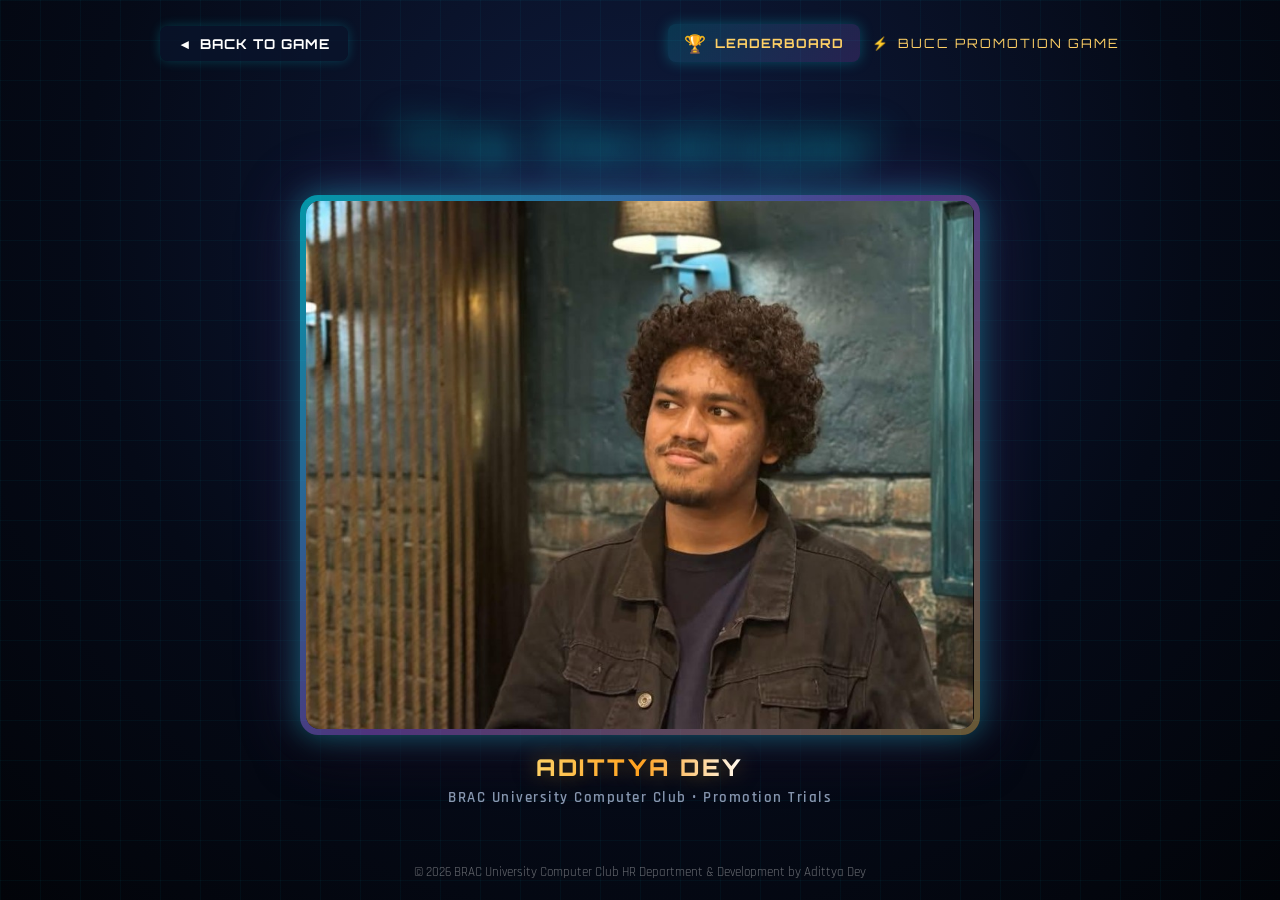
==== credits.html @ 48211d59 "completed" ====
<!DOCTYPE html>
<html lang="en">

<head>
  <meta charset="UTF-8">
  <meta name="viewport" content="width=device-width, initial-scale=1.0">
  <title>The Developer | BUCC Promotion Trials</title>
  <meta name="description"
    content="Official developer credits for BUCC Dino Runner &amp; Boss Shooter created by Adittya Dey.">

  <!-- Google Fonts -->
  <link rel="preconnect" href="https://fonts.googleapis.com">
  <link rel="preconnect" href="https://fonts.gstatic.com" crossorigin>
  <link
    href="https://fonts.googleapis.com/css2?family=Orbitron:wght@600;700;800;900&family=Rajdhani:wght@500;600;700&family=Inter:wght@400;500;600;700&display=swap"
    rel="stylesheet">

  <link rel="stylesheet" href="css/style.css">
  <link rel="icon" type="image/svg+xml" href="assets/images/bucc-logo.svg">

  <style>
    /* Dedicated Developer Credit Page Styles */
    body.credits-page-body {
      min-height: 100vh;
      display: flex;
      flex-direction: column;
      justify-content: space-between;
      align-items: center;
      background: radial-gradient(circle at 50% 25%, #0f1c3f 0%, #050a17 60%, #020409 100%);
      color: #ffffff;
      font-family: 'Rajdhani', sans-serif;
      padding: 24px 16px 20px;
      box-sizing: border-box;
      overflow-x: hidden;
      position: relative;
    }

    /* Ambient cyber grid background lines */
    .credits-page-body::before {
      content: "";
      position: fixed;
      inset: 0;
      background-image:
        linear-gradient(rgba(0, 240, 255, 0.04) 1px, transparent 1px),
        linear-gradient(90deg, rgba(0, 240, 255, 0.04) 1px, transparent 1px);
      background-size: 40px 40px;
      pointer-events: none;
      z-index: 0;
    }

    .credits-nav-bar {
      width: 100%;
      max-width: 960px;
      display: flex;
      justify-content: space-between;
      align-items: center;
      position: relative;
      z-index: 2;
      margin-bottom: 12px;
    }

    .credits-back-btn {
      display: inline-flex;
      align-items: center;
      gap: 8px;
      background: rgba(10, 20, 45, 0.75);
      border: 1.5px solid var(--color-cyan);
      color: var(--color-cyan);
      padding: 9px 18px;
      border-radius: 8px;
      text-decoration: none;
      font-family: 'Orbitron', sans-serif;
      font-size: 0.85rem;
      font-weight: 700;
      letter-spacing: 1px;
      transition: all 0.25s ease;
      box-shadow: 0 0 12px rgba(0, 240, 255, 0.2);
    }

    .credits-back-btn:hover {
      background: var(--color-cyan);
      color: #030712;
      box-shadow: 0 0 20px rgba(0, 240, 255, 0.6);
      transform: translateX(-3px);
    }

    .club-tag {
      font-family: 'Orbitron', sans-serif;
      font-size: 0.8rem;
      letter-spacing: 2px;
      color: var(--color-gold);
      display: flex;
      align-items: center;
      gap: 8px;
    }

    /* Main Center Content Box */
    .developer-main-container {
      width: 100%;
      max-width: 900px;
      display: flex;
      flex-direction: column;
      align-items: center;
      justify-content: center;
      position: relative;
      z-index: 2;
      margin: auto 0;
      text-align: center;
    }

    /* Headline: The developer */
    .developer-headline {
      font-family: 'Orbitron', sans-serif;
      font-size: clamp(2rem, 5vw, 3.4rem);
      font-weight: 900;
      letter-spacing: 3px;
      margin: 0 0 16px;
      text-transform: capitalize;
      background: linear-gradient(135deg, #ffffff 0%, var(--color-cyan) 50%, var(--color-purple) 100%);
      -webkit-background-clip: text;
      -webkit-text-fill-color: transparent;
      text-shadow: 0 0 35px rgba(0, 240, 255, 0.45);
      filter: drop-shadow(0 4px 12px rgba(0, 0, 0, 0.8));
    }

    /* Picture Frame covering maximum portion of the page */
    .developer-photo-card {
      position: relative;
      width: min(88vw, 680px);
      height: min(60vh, 580px);
      border-radius: 18px;
      padding: 6px;
      background: linear-gradient(135deg, rgba(0, 240, 255, 0.6), rgba(155, 93, 229, 0.5), rgba(255, 209, 102, 0.4));
      box-shadow:
        0 0 30px rgba(0, 240, 255, 0.35),
        0 0 65px rgba(155, 93, 229, 0.25),
        0 20px 45px rgba(0, 0, 0, 0.85);
      display: flex;
      align-items: center;
      justify-content: center;
      overflow: hidden;
      transition: transform 0.3s ease, box-shadow 0.3s ease;
    }

    .developer-photo-card:hover {
      transform: translateY(-4px);
      box-shadow:
        0 0 45px rgba(0, 240, 255, 0.55),
        0 0 90px rgba(155, 93, 229, 0.4),
        0 25px 55px rgba(0, 0, 0, 0.95);
    }

    .developer-photo-inner {
      width: 100%;
      height: 100%;
      border-radius: 14px;
      overflow: hidden;
      position: relative;
      background: #090e1f;
      display: flex;
      align-items: center;
      justify-content: center;
    }

    .developer-img {
      width: 100%;
      height: 100%;
      object-fit: cover;
      object-position: center 20%;
      display: block;
      transition: transform 0.5s ease;
    }

    .developer-photo-card:hover .developer-img {
      transform: scale(1.025);
    }

    /* Cyber holographic corner brackets */
    .corner-bracket {
      position: absolute;
      width: 22px;
      height: 22px;
      border: 3px solid var(--color-cyan);
      pointer-events: none;
      z-index: 3;
    }

    .corner-tl {
      top: 12px;
      left: 12px;
      border-right: none;
      border-bottom: none;
    }

    .corner-tr {
      top: 12px;
      right: 12px;
      border-left: none;
      border-bottom: none;
    }

    .corner-bl {
      bottom: 12px;
      left: 12px;
      border-right: none;
      border-top: none;
    }

    .corner-br {
      bottom: 12px;
      right: 12px;
      border-left: none;
      border-top: none;
    }

    /* Copyright claim section under picture */
    .developer-info-footer {
      margin-top: 18px;
      display: flex;
      flex-direction: column;
      align-items: center;
      gap: 6px;
    }

    /* Exact Copyright claim requirement */
    .copyright-claim {
      font-family: 'Orbitron', sans-serif;
      font-size: clamp(1.1rem, 2.5vw, 1.45rem);
      font-weight: 800;
      letter-spacing: 2.5px;
      color: #ffffff;
      text-transform: uppercase;
      background: linear-gradient(90deg, #ffd166, #ff9f1c, #ffffff);
      -webkit-background-clip: text;
      -webkit-text-fill-color: transparent;
      text-shadow: 0 0 20px rgba(255, 209, 102, 0.4);
      filter: drop-shadow(0 2px 8px rgba(0, 0, 0, 0.8));
    }

    .copyright-subline {
      font-family: 'Rajdhani', sans-serif;
      font-size: 0.95rem;
      letter-spacing: 1.5px;
      color: var(--text-muted);
      font-weight: 600;
    }

    .credits-footer-bar {
      margin-top: 20px;
      font-size: 0.8rem;
      color: rgba(255, 255, 255, 0.4);
      text-align: center;
      z-index: 2;
    }
  </style>
</head>

<body class="credits-page-body">

  <!-- Top Navigation Header -->
  <header class="credits-nav-bar">
    <a href="index.html" class="credits-back-btn">
      <span>&#9668;</span> BACK TO GAME
    </a>
    <div style="display: flex; align-items: center; gap: 12px;">
      <a href="leaderboard.html" class="nav-credit-btn" style="border-color: var(--color-gold); color: var(--color-gold); margin-right: 0;" title="View Top 5 Hall of Fame">
        <span class="credit-icon">&#127942;</span> LEADERBOARD
      </a>
      <div class="club-tag">
        <span>&#9889;</span> BUCC PROMOTION GAME
      </div>
    </div>
  </header>

  <!-- Main Center Section -->
  <main class="developer-main-container">
    <!-- Headline: The developer -->
    <h1 class="developer-headline">The developer</h1>

    <!-- Photo Container covering maximum portion of the page -->
    <div class="developer-photo-card">
      <div class="corner-bracket corner-tl"></div>
      <div class="corner-bracket corner-tr"></div>
      <div class="corner-bracket corner-bl"></div>
      <div class="corner-bracket corner-br"></div>

      <div class="developer-photo-inner">
        <!-- Demo picture in resources folder (can be swapped with user's actual photo) -->
        <img src="resources/developer.jpg" alt="The Developer - Adittya Dey" class="developer-img" id="developerPhoto"
          onerror="this.onerror=null; this.src='assets/resources/developer.jpg';">
      </div>
    </div>

    <!-- Copyright Claim under the picture -->
    <div class="developer-info-footer">
      <div class="copyright-claim">Adittya Dey</div>
      <div class="copyright-subline">BRAC University Computer Club • Promotion Trials</div>
    </div>
  </main>

  <!-- Bottom Page Notice -->
  <footer class="credits-footer-bar">
    &copy; 2026 BRAC University Computer Club HR Department &amp; Development by Adittya Dey
  </footer>

</body>

</html>
---- css/style.css ----
/* ==========================================================================
   BUCC Dino Runner & Boss Shooter - Master Styling
   Theme: BRAC University Computer Club Cyber-Arcade Aesthetic
   ========================================================================== */

@import url('https://fonts.googleapis.com/css2?family=Orbitron:wght@500;700;800;900&family=Rajdhani:wght@500;600;700&family=Inter:wght@400;500;600;700&display=swap');

:root {
  --bg-deep: #060913;
  --bg-dark: #0a1128;
  --bg-surface: #101c3d;
  --bg-glass: rgba(16, 28, 61, 0.75);
  --bg-glass-card: rgba(13, 23, 50, 0.85);
  
  --border-neon: rgba(0, 240, 255, 0.35);
  --border-subtle: rgba(255, 255, 255, 0.1);
  --border-glow: 0 0 15px rgba(0, 240, 255, 0.3);
  
  --color-primary: #00f0ff;
  --color-primary-dark: #0077b6;
  --color-gold: #ffd166;
  --color-gold-glow: #ffb703;
  --color-accent: #ff007f;
  --color-purple: #9b5de5;
  --color-green: #00f5d4;
  --color-danger: #ff3366;
  
  --text-main: #f0f6fc;
  --text-muted: #8b9bb4;
  --text-dim: #5c6c84;
  
  --font-arcade: 'Orbitron', -apple-system, BlinkMacSystemFont, sans-serif;
  --font-tech: 'Rajdhani', -apple-system, BlinkMacSystemFont, sans-serif;
  --font-body: 'Inter', -apple-system, BlinkMacSystemFont, sans-serif;
  
  --radius-sm: 6px;
  --radius-md: 12px;
  --radius-lg: 18px;
  --radius-full: 9999px;
  
  --shadow-elevated: 0 12px 35px rgba(0, 0, 0, 0.65);
  --shadow-neon-cyan: 0 0 20px rgba(0, 240, 255, 0.45);
  --shadow-neon-gold: 0 0 20px rgba(255, 209, 102, 0.45);
}

* {
  box-sizing: border-box;
  margin: 0;
  padding: 0;
  user-select: none;
}

body {
  background-color: var(--bg-deep);
  background-image: 
    radial-gradient(circle at 50% 0%, rgba(0, 240, 255, 0.12) 0%, transparent 60%),
    radial-gradient(circle at 85% 90%, rgba(155, 93, 229, 0.1) 0%, transparent 50%),
    linear-gradient(180deg, #060913 0%, #0a1128 100%);
  color: var(--text-main);
  font-family: var(--font-body);
  min-height: 100vh;
  display: flex;
  flex-direction: column;
  align-items: center;
  overflow-x: hidden;
  position: relative;
}

/* Background Cyber Grid Lines */
body::before {
  content: "";
  position: fixed;
  top: 0;
  left: 0;
  width: 100%;
  height: 100%;
  background-image: 
    linear-gradient(rgba(0, 240, 255, 0.03) 1px, transparent 1px),
    linear-gradient(90deg, rgba(0, 240, 255, 0.03) 1px, transparent 1px);
  background-size: 40px 40px;
  pointer-events: none;
  z-index: 0;
}

/* ==========================================================================
   Header Bar
   ========================================================================== */
.site-header {
  width: 100%;
  max-width: min(96vw, 1380px);
  padding: 12px 24px;
  display: flex;
  align-items: center;
  justify-content: space-between;
  border-bottom: 1px solid var(--border-neon);
  background: rgba(10, 17, 40, 0.75);
  backdrop-filter: blur(12px);
  position: relative;
  z-index: 20;
  box-shadow: 0 4px 20px rgba(0, 0, 0, 0.4);
}

.brand-container {
  display: flex;
  align-items: center;
  gap: 14px;
}

.brand-logo {
  width: 44px;
  height: 44px;
  filter: drop-shadow(0 0 8px rgba(0, 240, 255, 0.6));
  animation: pulseLogo 4s ease-in-out infinite;
}

.brand-text h1 {
  font-family: var(--font-arcade);
  font-size: 1.15rem;
  font-weight: 900;
  letter-spacing: 2px;
  color: #ffffff;
  text-shadow: 0 0 10px rgba(0, 240, 255, 0.5);
  display: flex;
  align-items: center;
  gap: 8px;
}

.brand-text .sub {
  font-family: var(--font-tech);
  font-size: 0.85rem;
  font-weight: 600;
  letter-spacing: 1.5px;
  color: var(--color-gold);
  text-transform: uppercase;
}

.header-controls {
  display: flex;
  align-items: center;
  gap: 12px;
}

.icon-btn {
  background: var(--bg-surface);
  border: 1px solid var(--border-neon);
  color: var(--color-primary);
  width: 40px;
  height: 40px;
  border-radius: var(--radius-md);
  display: flex;
  align-items: center;
  justify-content: center;
  cursor: pointer;
  transition: all 0.25s ease;
  font-size: 1.1rem;
}

.icon-btn:hover {
  background: rgba(0, 240, 255, 0.15);
  border-color: var(--color-primary);
  box-shadow: 0 0 12px rgba(0, 240, 255, 0.4);
  transform: translateY(-2px);
}

.icon-btn.muted {
  color: var(--text-dim);
  border-color: rgba(255, 255, 255, 0.15);
}

/* ==========================================================================
   Main Game Container
   ========================================================================== */
.game-viewport-wrapper {
  width: 100%;
  max-width: min(96vw, 1380px);
  margin: 10px auto;
  padding: 0 16px;
  display: flex;
  flex-direction: column;
  align-items: center;
  position: relative;
  z-index: 10;
}

.canvas-container {
  width: min(95vw, 1360px, calc((88vh - 75px) * 2));
  height: auto;
  aspect-ratio: 2 / 1;
  max-height: calc(88vh - 75px);
  margin: 0 auto;
  position: relative;
  border-radius: var(--radius-lg);
  overflow: hidden;
  background: #030712;
  box-shadow: 
    0 0 0 2px rgba(0, 240, 255, 0.25),
    0 15px 40px rgba(0, 0, 0, 0.85),
    0 0 45px rgba(0, 240, 255, 0.15);
}

@media (max-width: 1024px) {
  .canvas-container {
    width: 100%;
    height: auto;
    aspect-ratio: 2 / 1;
    max-height: none;
  }
}

#gameCanvas {
  width: 100%;
  height: 100%;
  display: block;
  background-color: #030712;
}

/* ==========================================================================
   HUD Overlay (In-Game Top Overlay)
   ========================================================================== */
.hud-overlay {
  position: absolute;
  top: 0;
  left: 0;
  width: 100%;
  padding: 14px 20px;
  display: flex;
  justify-content: space-between;
  align-items: flex-start;
  pointer-events: none;
  z-index: 15;
  transition: opacity 0.3s ease;
}

.hud-overlay.hidden {
  opacity: 0;
  pointer-events: none;
}

.hud-left, .hud-center, .hud-right {
  display: flex;
  gap: 12px;
  align-items: center;
  pointer-events: auto;
}

/* Player Profile Card in HUD */
.hud-profile-card {
  background: var(--bg-glass);
  backdrop-filter: blur(8px);
  border: 1px solid var(--border-neon);
  border-radius: var(--radius-md);
  padding: 6px 14px;
  display: flex;
  align-items: center;
  gap: 10px;
  box-shadow: 0 4px 15px rgba(0, 0, 0, 0.4);
}

.hud-badge-img {
  width: 32px;
  height: 32px;
  filter: drop-shadow(0 0 6px rgba(0, 240, 255, 0.5));
}

.hud-profile-info {
  display: flex;
  flex-direction: column;
}

.hud-player-name {
  font-family: var(--font-arcade);
  font-size: 0.85rem;
  font-weight: 700;
  color: #ffffff;
  letter-spacing: 0.5px;
  max-width: 120px;
  white-space: nowrap;
  overflow: hidden;
  text-overflow: ellipsis;
}

.hud-player-rank {
  font-family: var(--font-tech);
  font-size: 0.75rem;
  font-weight: 700;
  color: var(--color-gold);
  text-transform: uppercase;
  letter-spacing: 1px;
}

/* Coin Counter */
.hud-coin-pill {
  background: var(--bg-glass);
  backdrop-filter: blur(8px);
  border: 1px solid rgba(255, 209, 102, 0.35);
  border-radius: var(--radius-md);
  padding: 8px 14px;
  display: flex;
  align-items: center;
  gap: 8px;
  color: var(--color-gold);
  font-family: var(--font-arcade);
  font-size: 0.95rem;
  font-weight: 700;
  box-shadow: 0 0 15px rgba(255, 209, 102, 0.2);
}

.coin-icon {
  width: 20px;
  height: 20px;
  border-radius: 50%;
  background: radial-gradient(circle, #ffe494 0%, #ffb703 100%);
  border: 2px solid #fff;
  display: inline-flex;
  align-items: center;
  justify-content: center;
  font-size: 11px;
  font-weight: 900;
  color: #633800;
  box-shadow: 0 0 8px rgba(255, 209, 102, 0.8);
  animation: coinSpin 3s linear infinite;
}

/* Health & Energy Shield Bars in HUD */
.hud-health-wrap {
  display: flex;
  flex-direction: column;
  gap: 5px;
  background: var(--bg-glass);
  backdrop-filter: blur(8px);
  border: 1px solid var(--border-neon);
  border-radius: var(--radius-md);
  padding: 6px 12px;
}

.hud-bar-row {
  display: flex;
  align-items: center;
  gap: 8px;
}

.hud-shield-track {
  width: 110px;
  height: 9px;
  background: rgba(0, 0, 0, 0.7);
  border: 1px solid rgba(0, 240, 255, 0.45);
  border-radius: var(--radius-full);
  overflow: hidden;
  position: relative;
  box-shadow: inset 0 1px 3px rgba(0, 0, 0, 0.9);
}

.hud-shield-fill {
  width: 100%;
  height: 100%;
  background: linear-gradient(90deg, #0077b6 0%, #00f0ff 100%);
  border-radius: var(--radius-full);
  transition: width 0.15s ease-out;
  box-shadow: 0 0 8px rgba(0, 240, 255, 0.8);
}

.hud-shield-fill.broken {
  background: linear-gradient(90deg, #ff0055 0%, #ff3366 100%);
  box-shadow: 0 0 10px rgba(255, 0, 85, 0.9);
  animation: pulseDamage 0.5s infinite alternate;
}

.hud-hp-track {
  width: 110px;
  height: 9px;
  background: rgba(0, 0, 0, 0.7);
  border: 1px solid rgba(0, 245, 212, 0.45);
  border-radius: var(--radius-full);
  overflow: hidden;
  position: relative;
  box-shadow: inset 0 1px 3px rgba(0, 0, 0, 0.9);
}

.hud-hp-fill {
  width: 100%;
  height: 100%;
  background: linear-gradient(90deg, #00f5d4 0%, #00b4d8 100%);
  border-radius: var(--radius-full);
  transition: width 0.25s cubic-bezier(0.4, 0, 0.2, 1);
  box-shadow: 0 0 8px rgba(0, 245, 212, 0.6);
}

.hud-hp-fill.danger {
  background: linear-gradient(90deg, #ff0055 0%, #ff3366 100%);
  box-shadow: 0 0 12px rgba(255, 0, 85, 0.8);
  animation: pulseDamage 0.6s infinite alternate;
}

.hud-bar-info {
  font-family: var(--font-tech);
  font-size: 0.68rem;
  font-weight: 700;
  color: var(--text-muted);
  display: flex;
  justify-content: space-between;
  width: 75px;
}

.hud-bar-label {
  color: var(--color-primary);
  letter-spacing: 0.5px;
}

/* Level Objective Banner (Center HUD) */
.hud-objective-pill {
  background: var(--bg-glass);
  backdrop-filter: blur(10px);
  border: 1px solid var(--border-neon);
  border-radius: var(--radius-md);
  padding: 6px 18px;
  display: flex;
  flex-direction: column;
  align-items: center;
  box-shadow: 0 4px 18px rgba(0, 0, 0, 0.5);
}

.hud-obj-title {
  font-family: var(--font-tech);
  font-size: 0.72rem;
  font-weight: 700;
  letter-spacing: 1.5px;
  text-transform: uppercase;
  color: var(--color-primary);
}

.hud-obj-detail {
  font-family: var(--font-arcade);
  font-size: 0.95rem;
  font-weight: 700;
  color: #ffffff;
}

/* Weapon HUD Widget (Level 3 & 4) */
.hud-weapon-widget {
  background: var(--bg-glass);
  backdrop-filter: blur(8px);
  border: 1px solid var(--border-neon);
  border-radius: var(--radius-md);
  padding: 6px 12px;
  display: flex;
  align-items: center;
  gap: 10px;
}

.hud-weapon-img {
  width: 38px;
  height: 22px;
  object-fit: contain;
}

.hud-cooldown-circle {
  width: 22px;
  height: 22px;
  border-radius: 50%;
  border: 2px solid var(--color-primary);
  position: relative;
  display: flex;
  align-items: center;
  justify-content: center;
  font-family: var(--font-tech);
  font-size: 0.65rem;
  font-weight: 700;
}

/* Boss Health Bar Container (Level 4 HUD) */
.boss-hud-overlay {
  position: absolute;
  top: 75px;
  left: 50%;
  transform: translateX(-50%);
  display: flex;
  flex-direction: column;
  gap: 6px;
  width: 80%;
  max-width: 600px;
  pointer-events: none;
  z-index: 16;
}

.boss-bar-row {
  background: rgba(10, 15, 30, 0.85);
  border: 1px solid rgba(255, 51, 102, 0.4);
  border-radius: var(--radius-sm);
  padding: 4px 8px;
  display: grid;
  grid-template-columns: 140px 1fr 50px;
  align-items: center;
  gap: 8px;
}

.boss-bar-name {
  font-family: var(--font-tech);
  font-size: 0.78rem;
  font-weight: 700;
  color: #ff5e7e;
  white-space: nowrap;
  overflow: hidden;
  text-overflow: ellipsis;
}

.boss-bar-track {
  height: 8px;
  background: rgba(0, 0, 0, 0.8);
  border-radius: var(--radius-full);
  overflow: hidden;
}

.boss-bar-fill {
  height: 100%;
  background: linear-gradient(90deg, #ff0055, #ff5e7e);
  border-radius: var(--radius-full);
  transition: width 0.15s ease;
}

.boss-bar-hp-text {
  font-family: var(--font-arcade);
  font-size: 0.7rem;
  color: #ffffff;
  text-align: right;
}

/* ==========================================================================
   Announcement Banner Popup (Level Starts & Department Warnings)
   ========================================================================== */
.announcement-popup {
  position: absolute;
  top: 0;
  left: 0;
  width: 100%;
  height: 100%;
  display: flex;
  align-items: center;
  justify-content: center;
  z-index: 22;
  pointer-events: none;
  transition: opacity 0.3s ease, visibility 0.3s ease;
  background: radial-gradient(circle at center, rgba(6, 12, 28, 0.45) 0%, rgba(3, 7, 18, 0.75) 100%);
  backdrop-filter: blur(4px);
}

.announcement-popup.hidden {
  opacity: 0;
  visibility: hidden;
}

.announcement-card {
  background: rgba(10, 19, 44, 0.94);
  border: 2px solid var(--announcement-color, var(--color-primary));
  box-shadow: 
    0 0 35px var(--announcement-glow, rgba(0, 240, 255, 0.5)),
    inset 0 0 25px rgba(0, 0, 0, 0.8),
    0 15px 45px rgba(0, 0, 0, 0.9);
  border-radius: var(--radius-md);
  padding: 22px 38px;
  max-width: 620px;
  width: 85%;
  text-align: center;
  display: flex;
  flex-direction: column;
  align-items: center;
  position: relative;
  overflow: hidden;
  animation: announcePopIn 0.38s cubic-bezier(0.175, 0.885, 0.32, 1.275) forwards;
}

.announcement-glow-line {
  position: absolute;
  top: 0;
  left: 0;
  width: 100%;
  height: 3px;
  background: linear-gradient(90deg, transparent, var(--announcement-color, var(--color-primary)), transparent);
  box-shadow: 0 0 12px var(--announcement-color, var(--color-primary));
}

.announcement-badge {
  font-family: var(--font-arcade);
  font-size: 0.72rem;
  letter-spacing: 2.5px;
  color: var(--announcement-color, var(--color-gold));
  background: rgba(0, 0, 0, 0.6);
  border: 1px solid var(--announcement-color, rgba(255, 209, 102, 0.4));
  border-radius: var(--radius-full);
  padding: 4px 14px;
  margin-bottom: 8px;
  text-transform: uppercase;
}

.announcement-title {
  font-family: var(--font-arcade);
  font-size: 1.55rem;
  font-weight: 900;
  letter-spacing: 1.5px;
  color: #ffffff;
  text-shadow: 0 0 15px var(--announcement-color, rgba(0, 240, 255, 0.75));
  margin-bottom: 6px;
  text-transform: uppercase;
}

.announcement-sub {
  font-family: var(--font-tech);
  font-size: 1rem;
  font-weight: 600;
  letter-spacing: 2px;
  color: var(--announcement-color, var(--color-primary));
  text-transform: uppercase;
}

@keyframes announcePopIn {
  0% {
    transform: scale(0.8) translateY(-10px);
    opacity: 0;
  }
  100% {
    transform: scale(1) translateY(0);
    opacity: 1;
  }
}

/* ==========================================================================
   Modals & Screens (Start, Promotion, Store, Game Over, Victory)
   ========================================================================== */
.overlay-screen {
  position: absolute;
  top: 0;
  left: 0;
  width: 100%;
  height: 100%;
  background: rgba(6, 9, 19, 0.88);
  backdrop-filter: blur(12px);
  display: flex;
  align-items: center;
  justify-content: center;
  z-index: 25;
  transition: opacity 0.3s ease, visibility 0.3s ease;
  padding: 12px;
  overflow-y: auto;
}

.overlay-screen.hidden {
  opacity: 0;
  visibility: hidden;
  pointer-events: none;
}

.modal-card {
  background: var(--bg-glass-card);
  border: 1px solid var(--border-neon);
  border-radius: var(--radius-lg);
  padding: 24px 30px;
  max-width: 580px;
  width: 100%;
  box-shadow: 
    0 20px 50px rgba(0, 0, 0, 0.9),
    0 0 30px rgba(0, 240, 255, 0.2);
  display: flex;
  flex-direction: column;
  align-items: center;
  text-align: center;
  position: relative;
  animation: modalScaleUp 0.35s cubic-bezier(0.16, 1, 0.3, 1);
  margin: auto;
}

/* Compact Start Screen Card */
.start-modal-card {
  max-width: 490px;
  padding: 16px 24px;
  border-radius: var(--radius-md);
  box-shadow: 
    0 12px 35px rgba(0, 0, 0, 0.9),
    0 0 30px rgba(0, 240, 255, 0.25);
}

.start-badge-title-row {
  display: flex;
  align-items: center;
  gap: 12px;
  width: 100%;
  margin-bottom: 6px;
  justify-content: center;
}

.start-badge-img {
  width: 46px;
  height: 46px;
  filter: drop-shadow(0 0 10px rgba(0, 240, 255, 0.6));
  animation: pulseLogo 3s ease-in-out infinite;
  flex-shrink: 0;
}

.start-title-wrap {
  text-align: left;
}

.start-title {
  font-size: 1.25rem !important;
  margin-bottom: 2px !important;
  line-height: 1.2;
}

.start-sub {
  font-size: 0.78rem !important;
  margin-bottom: 0 !important;
  color: var(--color-gold);
  letter-spacing: 1.2px;
}

.start-hierarchy-pills {
  display: flex;
  align-items: center;
  justify-content: center;
  gap: 6px;
  width: 100%;
  margin: 6px 0 10px 0;
  font-family: var(--font-tech);
  font-size: 0.74rem;
  font-weight: 700;
  flex-wrap: wrap;
}

.rank-step {
  padding: 2px 7px;
  border-radius: var(--radius-sm);
  background: rgba(255, 255, 255, 0.06);
  color: var(--text-muted);
  border: 1px solid rgba(255, 255, 255, 0.08);
}

.rank-step.active {
  background: rgba(0, 240, 255, 0.18);
  color: var(--color-primary);
  border-color: var(--border-neon);
}

.rank-step.gold {
  color: var(--color-gold);
  border-color: rgba(255, 209, 102, 0.3);
}

.start-hierarchy-pills .arrow {
  color: var(--text-dim);
  font-size: 0.7rem;
}

.start-input-group {
  margin-bottom: 10px !important;
}

.start-input-group .input-label {
  font-size: 0.76rem !important;
  margin-bottom: 4px !important;
}

.start-input {
  padding: 8px 14px !important;
  font-size: 0.95rem !important;
}

.tutorial-row-compact {
  display: flex;
  gap: 10px;
  width: 100%;
  margin-bottom: 12px;
  justify-content: center;
}

.tut-pill {
  display: flex;
  align-items: center;
  gap: 8px;
  background: rgba(10, 18, 42, 0.7);
  border: 1px solid rgba(0, 240, 255, 0.2);
  border-radius: var(--radius-md);
  padding: 6px 12px;
  flex: 1;
  justify-content: center;
}

.tut-pill .tut-key {
  background: rgba(0, 240, 255, 0.15);
  border: 1px solid var(--border-neon);
  border-radius: var(--radius-sm);
  padding: 2px 6px;
  font-family: var(--font-arcade);
  font-size: 0.7rem;
  color: var(--color-primary);
  font-weight: 700;
  white-space: nowrap;
}

.tut-pill .tut-text {
  font-family: var(--font-tech);
  font-size: 0.78rem;
  color: var(--text-main);
  font-weight: 600;
  white-space: nowrap;
}

.btn-start-prominent {
  width: 100%;
  max-width: 320px;
  font-size: 1.15rem !important;
  padding: 12px 32px !important;
  justify-content: center;
  box-shadow: 0 0 25px rgba(0, 240, 255, 0.6) !important;
  animation: pulseStartBtn 2.5s infinite alternate;
  letter-spacing: 2px !important;
}

.btn-start-prominent .play-icon {
  font-size: 0.95rem;
}

@keyframes pulseStartBtn {
  0% { transform: scale(1); box-shadow: 0 0 20px rgba(0, 240, 255, 0.5); }
  100% { transform: scale(1.02); box-shadow: 0 0 35px rgba(0, 240, 255, 0.85); }
}

.modal-badge-wrapper {
  margin-bottom: 10px;
  position: relative;
}

.modal-badge-large {
  width: 70px;
  height: 70px;
  filter: drop-shadow(0 0 15px rgba(0, 240, 255, 0.6));
  animation: floatBadge 3s ease-in-out infinite;
}

.modal-title {
  font-family: var(--font-arcade);
  font-size: 1.55rem;
  font-weight: 900;
  color: #ffffff;
  letter-spacing: 1.5px;
  margin-bottom: 8px;
  text-shadow: 0 0 15px rgba(0, 240, 255, 0.5);
}

.modal-subtitle {
  font-family: var(--font-tech);
  font-size: 1.05rem;
  color: var(--color-gold);
  font-weight: 600;
  letter-spacing: 1px;
  margin-bottom: 20px;
}

.modal-description {
  font-size: 0.9rem;
  color: var(--text-muted);
  line-height: 1.5;
  margin-bottom: 24px;
}

/* Form controls */
.input-group {
  width: 100%;
  margin-bottom: 20px;
  text-align: left;
}

.input-label {
  display: block;
  font-family: var(--font-tech);
  font-size: 0.85rem;
  font-weight: 700;
  letter-spacing: 1px;
  color: var(--color-primary);
  margin-bottom: 6px;
  text-transform: uppercase;
}

.cyber-input {
  width: 100%;
  background: rgba(8, 14, 33, 0.85);
  border: 1.5px solid var(--border-neon);
  border-radius: var(--radius-md);
  padding: 12px 18px;
  color: #ffffff;
  font-family: var(--font-arcade);
  font-size: 1rem;
  outline: none;
  transition: all 0.25s ease;
  box-shadow: inset 0 2px 6px rgba(0, 0, 0, 0.6);
}

.cyber-input:focus {
  border-color: var(--color-primary);
  box-shadow: 0 0 15px rgba(0, 240, 255, 0.45);
  background: rgba(14, 25, 58, 0.95);
}

/* Tutorial Grid on Start Screen */
.tutorial-grid {
  display: grid;
  grid-template-columns: 1fr 1fr;
  gap: 12px;
  width: 100%;
  margin-bottom: 24px;
  text-align: left;
}

.tut-card {
  background: rgba(10, 18, 42, 0.6);
  border: 1px solid rgba(255, 255, 255, 0.08);
  border-radius: var(--radius-md);
  padding: 10px 14px;
}

.tut-key {
  display: inline-block;
  background: rgba(0, 240, 255, 0.15);
  border: 1px solid var(--border-neon);
  border-radius: var(--radius-sm);
  padding: 2px 6px;
  font-family: var(--font-arcade);
  font-size: 0.72rem;
  font-weight: 700;
  color: var(--color-primary);
  margin-bottom: 4px;
}

.tut-desc {
  font-family: var(--font-tech);
  font-size: 0.82rem;
  color: var(--text-muted);
}

/* Action Buttons */
.btn-cta {
  background: linear-gradient(135deg, #00f0ff 0%, #0077b6 100%);
  color: #060913;
  font-family: var(--font-arcade);
  font-size: 1.05rem;
  font-weight: 900;
  letter-spacing: 1.5px;
  border: none;
  border-radius: var(--radius-md);
  padding: 14px 34px;
  cursor: pointer;
  transition: all 0.25s cubic-bezier(0.16, 1, 0.3, 1);
  box-shadow: 0 0 25px rgba(0, 240, 255, 0.4);
  text-transform: uppercase;
  display: inline-flex;
  align-items: center;
  gap: 10px;
}

.btn-cta:hover {
  transform: translateY(-2px) scale(1.02);
  box-shadow: 0 0 35px rgba(0, 240, 255, 0.7);
  background: linear-gradient(135deg, #33f3ff 0%, #0096c7 100%);
}

.btn-cta:active {
  transform: translateY(1px);
}

.btn-secondary {
  background: rgba(255, 255, 255, 0.08);
  border: 1px solid rgba(255, 255, 255, 0.2);
  color: #ffffff;
  font-family: var(--font-tech);
  font-size: 0.95rem;
  font-weight: 700;
  border-radius: var(--radius-md);
  padding: 10px 24px;
  cursor: pointer;
  transition: all 0.2s ease;
}

.btn-secondary:hover {
  background: rgba(255, 255, 255, 0.15);
  border-color: #ffffff;
}

/* ==========================================================================
   Intermission: Promotion Store Styles
   ========================================================================== */
.store-modal-card {
  max-width: 760px;
  padding: 28px 32px;
}

.store-header-bar {
  display: flex;
  justify-content: space-between;
  align-items: center;
  width: 100%;
  margin-bottom: 20px;
  border-bottom: 1px solid var(--border-neon);
  padding-bottom: 14px;
}

.store-weapon-grid {
  display: grid;
  grid-template-columns: repeat(3, 1fr);
  gap: 16px;
  width: 100%;
  margin-bottom: 24px;
}

@media (max-width: 700px) {
  .store-weapon-grid {
    grid-template-columns: 1fr;
  }
}

.weapon-card {
  background: rgba(13, 23, 50, 0.85);
  border: 1.5px solid var(--border-subtle);
  border-radius: var(--radius-md);
  padding: 16px;
  display: flex;
  flex-direction: column;
  align-items: center;
  text-align: center;
  transition: all 0.25s ease;
  position: relative;
}

.weapon-card.equipped {
  border-color: var(--color-primary);
  background: rgba(0, 240, 255, 0.08);
  box-shadow: 0 0 20px rgba(0, 240, 255, 0.25);
}

.weapon-card.purchased {
  border-color: var(--color-green);
}

.weapon-icon-box {
  width: 100%;
  height: 65px;
  display: flex;
  align-items: center;
  justify-content: center;
  margin-bottom: 10px;
}

.weapon-icon-box img {
  max-width: 90px;
  max-height: 55px;
  object-fit: contain;
  filter: drop-shadow(0 0 8px rgba(0, 240, 255, 0.4));
}

.weapon-name {
  font-family: var(--font-arcade);
  font-size: 0.95rem;
  font-weight: 700;
  color: #ffffff;
  margin-bottom: 4px;
}

.weapon-desc {
  font-size: 0.76rem;
  color: var(--text-muted);
  line-height: 1.35;
  margin-bottom: 12px;
  flex-grow: 1;
}

.weapon-stat-row {
  display: flex;
  justify-content: space-between;
  width: 100%;
  font-family: var(--font-tech);
  font-size: 0.78rem;
  color: var(--text-muted);
  border-top: 1px solid rgba(255, 255, 255, 0.06);
  padding-top: 6px;
  margin-bottom: 4px;
}

.weapon-stat-row .val {
  color: var(--color-gold);
  font-weight: 700;
}

.btn-weapon-action {
  width: 100%;
  margin-top: 10px;
  padding: 8px 12px;
  border-radius: var(--radius-sm);
  font-family: var(--font-arcade);
  font-size: 0.78rem;
  font-weight: 700;
  cursor: pointer;
  border: 1px solid transparent;
  transition: all 0.2s ease;
}

.btn-weapon-action.btn-buy {
  background: var(--color-gold);
  color: #060913;
}

.btn-weapon-action.btn-buy:hover {
  background: #ffe494;
  box-shadow: 0 0 12px rgba(255, 209, 102, 0.6);
}

.btn-weapon-action.btn-equip {
  background: rgba(0, 240, 255, 0.2);
  border-color: var(--color-primary);
  color: var(--color-primary);
}

.btn-weapon-action.btn-equip:hover {
  background: var(--color-primary);
  color: #060913;
}

.btn-weapon-action.btn-equipped {
  background: rgba(0, 245, 212, 0.15);
  border-color: var(--color-green);
  color: var(--color-green);
  cursor: default;
}

/* ==========================================================================
   Score Summary & Leaderboard Preview
   ========================================================================== */
.stats-summary-card {
  background: rgba(8, 14, 33, 0.8);
  border: 1px solid rgba(255, 255, 255, 0.1);
  border-radius: var(--radius-md);
  padding: 14px 20px;
  width: 100%;
  margin-bottom: 20px;
  display: grid;
  grid-template-columns: repeat(3, 1fr);
  gap: 12px;
}

.stat-item {
  display: flex;
  flex-direction: column;
  align-items: center;
}

.stat-lbl {
  font-family: var(--font-tech);
  font-size: 0.75rem;
  font-weight: 700;
  text-transform: uppercase;
  color: var(--text-muted);
}

.stat-val {
  font-family: var(--font-arcade);
  font-size: 1.2rem;
  font-weight: 900;
  color: var(--color-primary);
}

.stat-val.gold {
  color: var(--color-gold);
}

/* Leaderboard Drawer / Preview */
.leaderboard-section {
  width: 100%;
  max-width: 860px;
  margin: 12px auto 6px auto;
  background: var(--bg-glass);
  border: 1px solid var(--border-neon);
  border-radius: var(--radius-md);
  padding: 10px 18px;
  backdrop-filter: blur(10px);
  box-shadow: 0 6px 20px rgba(0, 0, 0, 0.5);
}

.leaderboard-header {
  display: flex;
  justify-content: space-between;
  align-items: center;
  margin-bottom: 6px;
}

.leaderboard-title {
  font-family: var(--font-arcade);
  font-size: 0.92rem;
  font-weight: 800;
  color: #ffffff;
  letter-spacing: 1px;
  display: flex;
  align-items: center;
  gap: 6px;
}

.leaderboard-table {
  width: 100%;
  border-collapse: collapse;
  text-align: left;
}

.leaderboard-table th {
  font-family: var(--font-tech);
  font-size: 0.72rem;
  font-weight: 700;
  color: var(--color-primary);
  text-transform: uppercase;
  letter-spacing: 1px;
  padding: 4px 8px;
  border-bottom: 1px solid rgba(255, 255, 255, 0.1);
}

.leaderboard-table td {
  padding: 5px 8px;
  font-size: 0.8rem;
  color: var(--text-main);
  border-bottom: 1px solid rgba(255, 255, 255, 0.05);
}

.leaderboard-table tr:hover {
  background: rgba(0, 240, 255, 0.05);
}

.rank-cell {
  font-family: var(--font-arcade);
  font-weight: 900;
  color: var(--color-gold);
}

.score-cell {
  font-family: var(--font-arcade);
  font-weight: 700;
  color: #ffffff;
}

/* Footer Credits */
.site-footer {
  width: 100%;
  max-width: 1100px;
  padding: 16px 24px;
  text-align: center;
  font-size: 0.8rem;
  color: var(--text-dim);
  font-family: var(--font-tech);
  letter-spacing: 1px;
  margin-top: auto;
}

.site-footer a {
  color: var(--color-primary);
  text-decoration: none;
}

/* ==========================================================================
   Animations
   ========================================================================== */
@keyframes pulseLogo {
  0%, 100% { transform: scale(1); filter: drop-shadow(0 0 6px rgba(0, 240, 255, 0.5)); }
  50% { transform: scale(1.05); filter: drop-shadow(0 0 14px rgba(0, 240, 255, 0.9)); }
}

@keyframes floatBadge {
  0%, 100% { transform: translateY(0); }
  50% { transform: translateY(-8px); }
}

@keyframes coinSpin {
  0% { transform: rotateY(0deg); }
  50% { transform: rotateY(180deg); }
  100% { transform: rotateY(360deg); }
}

@keyframes pulseDamage {
  from { opacity: 0.8; }
  to { opacity: 1; filter: brightness(1.3); }
}

@keyframes modalScaleUp {
  0% { transform: scale(0.92); opacity: 0; }
  100% { transform: scale(1); opacity: 1; }
}

/* Confetti canvas */
#confettiCanvas {
  position: absolute;
  top: 0;
  left: 0;
  width: 100%;
  height: 100%;
  pointer-events: none;
  z-index: 30;
}

/* ==========================================================================
   Noticeable Developer Credit Links & Mandatory Name Input
   ========================================================================== */

/* Header controls notice button */
.nav-credit-btn {
  display: inline-flex;
  align-items: center;
  gap: 8px;
  background: linear-gradient(135deg, rgba(0, 240, 255, 0.15), rgba(155, 93, 229, 0.2));
  border: 1.5px solid var(--color-cyan);
  color: var(--color-cyan);
  padding: 8px 16px;
  border-radius: 8px;
  text-decoration: none;
  font-family: var(--font-arcade);
  font-size: 0.8rem;
  font-weight: 700;
  letter-spacing: 1px;
  transition: all 0.25s cubic-bezier(0.175, 0.885, 0.32, 1.275);
  box-shadow: 0 0 14px rgba(0, 240, 255, 0.25);
  margin-right: 8px;
  animation: glowPulse 2.8s infinite ease-in-out;
}

@keyframes glowPulse {
  0%, 100% {
    box-shadow: 0 0 12px rgba(0, 240, 255, 0.3), inset 0 0 8px rgba(0, 240, 255, 0.1);
    border-color: var(--color-cyan);
  }
  50% {
    box-shadow: 0 0 22px rgba(0, 240, 255, 0.7), inset 0 0 14px rgba(0, 240, 255, 0.25);
    border-color: #ffffff;
  }
}

.nav-credit-btn:hover {
  background: var(--color-cyan);
  color: #030712;
  box-shadow: 0 0 25px rgba(0, 240, 255, 0.85);
  transform: translateY(-2px) scale(1.03);
}

.nav-credit-btn .credit-icon {
  font-size: 1.1rem;
}

/* Leaderboard Navigation Button (Gold Accent) */
.nav-lb-btn {
  border-color: var(--color-gold);
  color: var(--color-gold);
  background: linear-gradient(135deg, rgba(255, 209, 102, 0.15), rgba(255, 159, 28, 0.2));
  animation: glowPulseGold 2.8s infinite ease-in-out;
}

@keyframes glowPulseGold {
  0%, 100% {
    box-shadow: 0 0 12px rgba(255, 209, 102, 0.3), inset 0 0 8px rgba(255, 209, 102, 0.1);
    border-color: var(--color-gold);
  }
  50% {
    box-shadow: 0 0 22px rgba(255, 209, 102, 0.7), inset 0 0 14px rgba(255, 209, 102, 0.25);
    border-color: #ffffff;
  }
}

.nav-lb-btn:hover {
  background: var(--color-gold);
  color: #030712;
  box-shadow: 0 0 25px rgba(255, 209, 102, 0.85);
}

/* Start screen external link row (Leaderboard & Developer side-by-side) */
.start-external-links-row {
  display: flex;
  gap: 10px;
  width: 100%;
  margin-top: 10px;
}

.start-external-links-row .btn-credits-start {
  flex: 1;
  margin-top: 0;
  padding: 8px 12px;
  font-size: 0.76rem;
}

/* Start screen credit link */
.btn-credits-start {
  display: inline-flex;
  align-items: center;
  justify-content: center;
  gap: 8px;
  width: 100%;
  margin-top: 10px;
  padding: 10px 16px;
  background: rgba(15, 23, 42, 0.7);
  border: 1.5px dashed rgba(0, 240, 255, 0.5);
  border-radius: 8px;
  color: #ffffff;
  text-decoration: none;
  font-family: var(--font-arcade);
  font-size: 0.82rem;
  letter-spacing: 1px;
  font-weight: 700;
  transition: all 0.25s ease;
  box-sizing: border-box;
}

.btn-credits-start:hover {
  background: rgba(0, 240, 255, 0.15);
  border-color: var(--color-cyan);
  border-style: solid;
  color: var(--color-cyan);
  box-shadow: 0 0 16px rgba(0, 240, 255, 0.4);
  transform: translateY(-1px);
}

.btn-lb-start {
  border-color: rgba(255, 209, 102, 0.6);
  color: var(--color-gold);
}

.btn-lb-start:hover {
  background: rgba(255, 209, 102, 0.2);
  border-color: var(--color-gold);
  border-style: solid;
  color: #ffffff;
  box-shadow: 0 0 16px rgba(255, 209, 102, 0.5);
}

/* Modal View Leaderboard Button */
.btn-modal-lb {
  display: inline-flex;
  align-items: center;
  justify-content: center;
  gap: 8px;
  width: 100%;
  margin-top: 10px;
  padding: 10px 18px;
  background: rgba(255, 209, 102, 0.1);
  border: 1.5px solid var(--color-gold);
  border-radius: var(--radius-md);
  color: var(--color-gold);
  font-family: var(--font-arcade);
  font-size: 0.82rem;
  font-weight: 700;
  letter-spacing: 1px;
  text-decoration: none;
  transition: all 0.25s ease;
  box-sizing: border-box;
}

.btn-modal-lb:hover {
  background: var(--color-gold);
  color: #030712;
  box-shadow: 0 0 20px rgba(255, 209, 102, 0.6);
  transform: translateY(-2px);
}

/* Mandatory Name Input validation styling */
.required-star {
  color: #ff0055;
  font-weight: bold;
}

.cyber-input.input-error {
  border-color: #ff0055 !important;
  box-shadow: 0 0 15px rgba(255, 0, 85, 0.6) !important;
  animation: shakeInput 0.35s ease;
}

@keyframes shakeInput {
  0%, 100% { transform: translateX(0); }
  25% { transform: translateX(-6px); }
  75% { transform: translateX(6px); }
}

.name-error-msg {
  color: #ff5e7e;
  font-family: var(--font-tech);
  font-size: 0.85rem;
  font-weight: 700;
  margin-top: 6px;
  letter-spacing: 0.5px;
}

/* Top 5 Leaderboard badges */
.leaderboard-subtitle-badge {
  font-family: var(--font-arcade);
  font-size: 0.78rem;
  letter-spacing: 1.5px;
  font-weight: 800;
  color: #030712;
  background: linear-gradient(90deg, var(--color-gold), #ff9f1c);
  padding: 4px 10px;
  border-radius: 4px;
  box-shadow: 0 0 10px rgba(255, 209, 102, 0.4);
}

.leaderboard-footer-row {
  display: flex;
  justify-content: space-between;
  align-items: center;
  flex-wrap: wrap;
  gap: 12px;
  margin-top: 14px;
  padding: 10px 14px;
  background: rgba(5, 10, 25, 0.6);
  border-radius: 8px;
  border: 1px solid rgba(255, 255, 255, 0.08);
}

.leaderboard-hint {
  font-family: var(--font-tech);
  font-size: 0.85rem;
  color: var(--text-dim);
}

.leaderboard-credit-link {
  font-family: var(--font-arcade);
  font-size: 0.8rem;
  color: var(--color-gold);
  text-decoration: none;
  font-weight: 700;
  letter-spacing: 0.5px;
  transition: color 0.2s, text-shadow 0.2s;
}

.leaderboard-credit-link:hover {
  color: #ffffff;
  text-shadow: 0 0 10px var(--color-gold);
}

.current-player-row {
  background: rgba(0, 240, 255, 0.12) !important;
  border-left: 3px solid var(--color-cyan);
}

.you-badge {
  display: inline-block;
  margin-left: 6px;
  padding: 1px 6px;
  background: var(--color-cyan);
  color: #030712;
  font-family: var(--font-arcade);
  font-size: 0.65rem;
  font-weight: 900;
  border-radius: 3px;
  vertical-align: middle;
}

.top5-pill {
  display: inline-block;
  margin-top: 8px;
  padding: 4px 10px;
  background: linear-gradient(90deg, #ffd166, #ff9f1c);
  color: #030712;
  font-family: var(--font-arcade);
  font-size: 0.82rem;
  font-weight: 900;
  border-radius: 6px;
  box-shadow: 0 0 14px rgba(255, 209, 102, 0.6);
  letter-spacing: 1px;
}
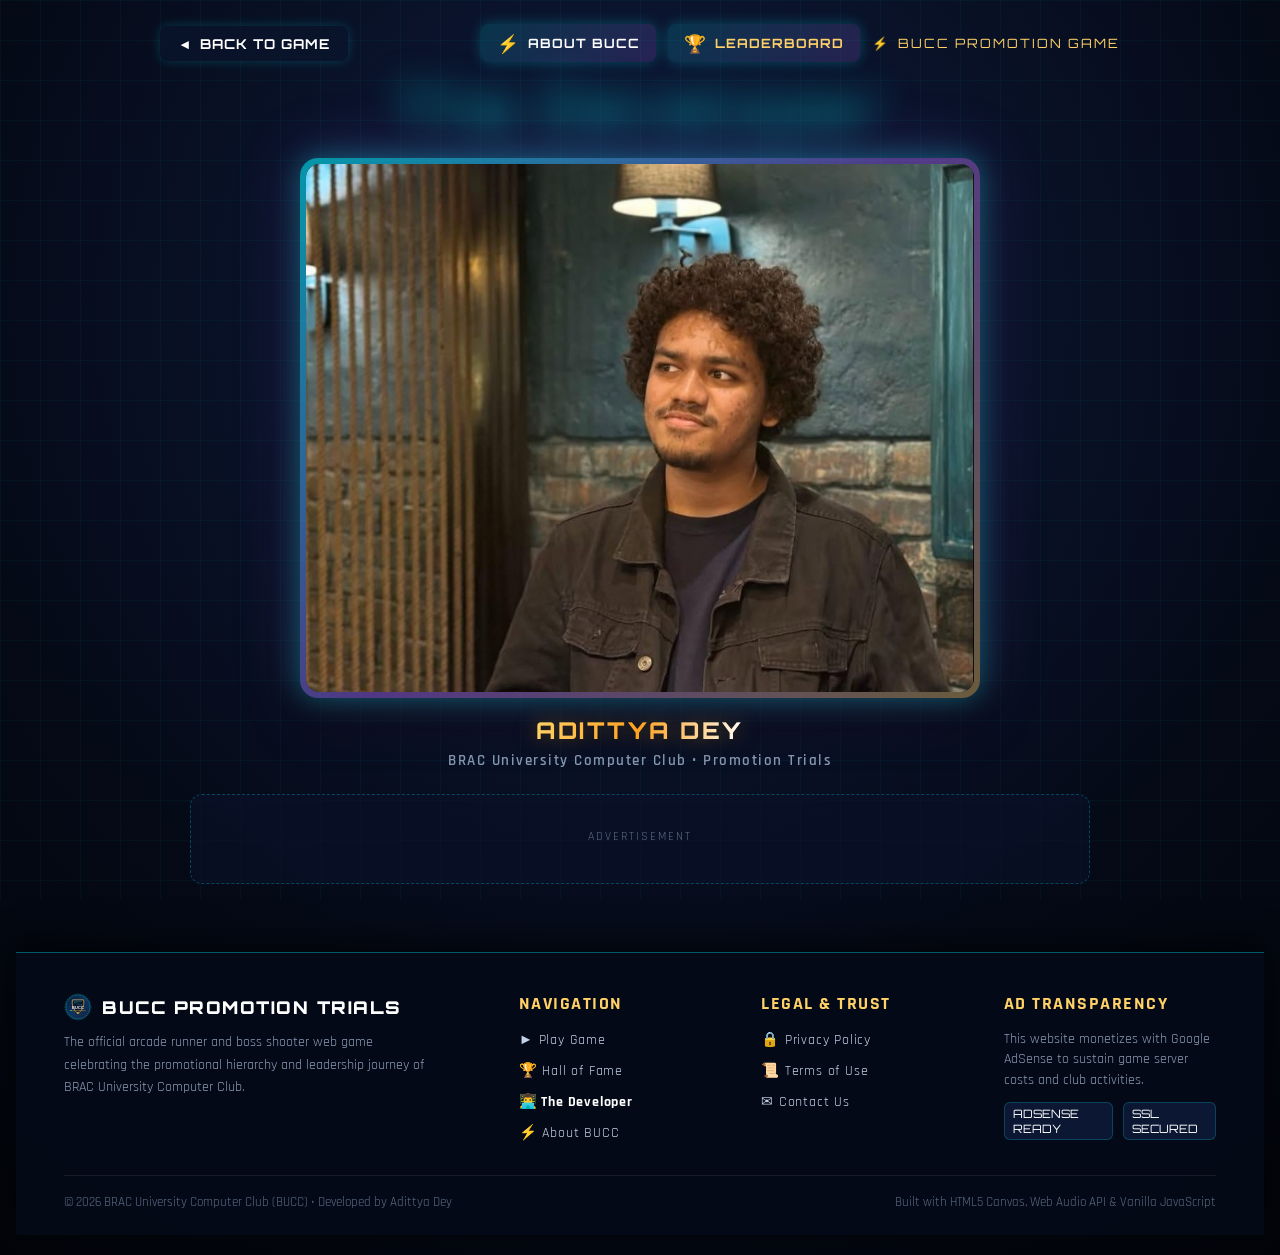
==== commit edc2da02: "adsense cleaning" ====
--- a/credits.html
+++ b/credits.html
@@ -7,6 +7,10 @@
   <title>The Developer | BUCC Promotion Trials</title>
   <meta name="description"
     content="Official developer credits for BUCC Dino Runner &amp; Boss Shooter created by Adittya Dey.">
+
+  <!-- Google AdSense -->
+  <script async src="https://pagead2.googlesyndication.com/pagead/js/adsbygoogle.js?client=ca-pub-9922573621971155"
+     crossorigin="anonymous"></script>
 
   <!-- Google Fonts -->
   <link rel="preconnect" href="https://fonts.googleapis.com">
@@ -262,7 +266,10 @@
     <a href="index.html" class="credits-back-btn">
       <span>&#9668;</span> BACK TO GAME
     </a>
-    <div style="display: flex; align-items: center; gap: 12px;">
+    <div style="display: flex; align-items: center; gap: 12px; flex-wrap: wrap;">
+      <a href="about.html" class="nav-credit-btn" style="border-color: var(--color-cyan); color: var(--color-cyan); margin-right: 0;" title="About BUCC">
+        <span class="credit-icon">&#9889;</span> ABOUT BUCC
+      </a>
       <a href="leaderboard.html" class="nav-credit-btn" style="border-color: var(--color-gold); color: var(--color-gold); margin-right: 0;" title="View Top 5 Hall of Fame">
         <span class="credit-icon">&#127942;</span> LEADERBOARD
       </a>
@@ -296,11 +303,70 @@
       <div class="copyright-claim">Adittya Dey</div>
       <div class="copyright-subline">BRAC University Computer Club • Promotion Trials</div>
     </div>
+
+    <!-- Google AdSense Safe Placement Slot -->
+    <div class="ad-slot-wrapper" style="margin-top: 24px;">
+      <div class="ad-slot-box">
+        <span class="ad-label">Advertisement</span>
+        <ins class="adsbygoogle"
+             style="display:block; text-align:center;"
+             data-ad-layout="in-article"
+             data-ad-format="fluid"
+             data-ad-client="ca-pub-9922573621971155"
+             data-ad-slot="default"></ins>
+        <script>
+             (adsbygoogle = window.adsbygoogle || []).push({});
+        </script>
+      </div>
+    </div>
   </main>
 
-  <!-- Bottom Page Notice -->
-  <footer class="credits-footer-bar">
-    &copy; 2026 BRAC University Computer Club HR Department &amp; Development by Adittya Dey
+  <!-- Universal Rich Footer -->
+  <footer class="global-site-footer">
+    <div class="footer-inner">
+      <div class="footer-grid">
+        <div class="footer-col-brand">
+          <h3>
+            <img src="assets/images/bucc-logo.svg" alt="BUCC Crest" style="width: 28px; height: 28px;">
+            BUCC PROMOTION TRIALS
+          </h3>
+          <p>
+            The official arcade runner and boss shooter web game celebrating the promotional hierarchy and leadership journey of BRAC University Computer Club.
+          </p>
+        </div>
+        <div class="footer-col">
+          <h4>Navigation</h4>
+          <ul class="footer-nav-list">
+            <li><a href="index.html">&#9658; Play Game</a></li>
+            <li><a href="leaderboard.html">&#127942; Hall of Fame</a></li>
+            <li><a href="credits.html" style="color: var(--color-cyan); font-weight: bold;">&#128104;&#8205;&#128187; The Developer</a></li>
+            <li><a href="about.html">&#9889; About BUCC</a></li>
+          </ul>
+        </div>
+        <div class="footer-col">
+          <h4>Legal &amp; Trust</h4>
+          <ul class="footer-nav-list">
+            <li><a href="privacy.html">&#128274; Privacy Policy</a></li>
+            <li><a href="terms.html">&#128220; Terms of Use</a></li>
+            <li><a href="contact.html">&#9993; Contact Us</a></li>
+          </ul>
+        </div>
+        <div class="footer-col">
+          <h4>Ad Transparency</h4>
+          <p style="font-size: 0.85rem; color: var(--text-muted); line-height: 1.5; margin-bottom: 12px;">
+            This website monetizes with Google AdSense to sustain game server costs and club activities.
+          </p>
+          <div class="footer-badges">
+            <span class="footer-badge-tag">ADSENSE READY</span>
+            <span class="footer-badge-tag">SSL SECURED</span>
+          </div>
+        </div>
+      </div>
+      <div class="footer-bottom-bar">
+        <div>&copy; 2026 BRAC University Computer Club (BUCC) • Developed by Adittya Dey</div>
+        <div>Built with HTML5 Canvas, Web Audio API &amp; Vanilla JavaScript</div>
+      </div>
+    </div>
   </footer>
 
 </body>
--- a/css/style.css
+++ b/css/style.css
@@ -711,41 +711,85 @@
   letter-spacing: 1.2px;
 }
 
-.start-hierarchy-pills {
+.start-hierarchy-chart {
   display: flex;
   align-items: center;
   justify-content: center;
+  gap: 7px;
+  width: 100%;
+  margin: 6px 0 12px 0;
+  font-family: var(--font-tech);
+  font-size: 0.8rem;
+  font-weight: 700;
+}
+
+.hierarchy-main-flow {
+  display: flex;
+  align-items: center;
   gap: 6px;
-  width: 100%;
-  margin: 6px 0 10px 0;
-  font-family: var(--font-tech);
-  font-size: 0.74rem;
-  font-weight: 700;
-  flex-wrap: wrap;
+}
+
+.hierarchy-fork-connector {
+  display: flex;
+  align-items: center;
+  justify-content: center;
+  margin: 0 1px;
+}
+
+.hierarchy-fork-svg {
+  display: block;
+  overflow: visible;
+  filter: drop-shadow(0 0 5px rgba(0, 240, 255, 0.45));
+}
+
+.hierarchy-branch-targets {
+  display: flex;
+  flex-direction: column;
+  gap: 5px;
+  justify-content: center;
 }
 
 .rank-step {
-  padding: 2px 7px;
+  display: inline-flex;
+  align-items: center;
+  justify-content: center;
+  min-width: 38px;
+  padding: 3px 8px;
   border-radius: var(--radius-sm);
   background: rgba(255, 255, 255, 0.06);
   color: var(--text-muted);
-  border: 1px solid rgba(255, 255, 255, 0.08);
+  border: 1px solid rgba(255, 255, 255, 0.1);
+  font-family: var(--font-arcade);
+  font-size: 0.74rem;
+  letter-spacing: 0.8px;
+  transition: all 0.2s ease;
+  box-shadow: 0 2px 6px rgba(0, 0, 0, 0.4);
 }
 
 .rank-step.active {
-  background: rgba(0, 240, 255, 0.18);
+  background: rgba(0, 240, 255, 0.2);
   color: var(--color-primary);
   border-color: var(--border-neon);
-}
-
-.rank-step.gold {
+  box-shadow: 0 0 10px rgba(0, 240, 255, 0.4);
+}
+
+.rank-step.rank-eb {
+  color: #d18eff;
+  border-color: rgba(199, 125, 255, 0.45);
+  background: rgba(155, 93, 229, 0.14);
+}
+
+.rank-step.gold,
+.rank-step.rank-gb {
   color: var(--color-gold);
-  border-color: rgba(255, 209, 102, 0.3);
-}
-
-.start-hierarchy-pills .arrow {
+  border-color: rgba(255, 209, 102, 0.5);
+  background: rgba(255, 209, 102, 0.14);
+  box-shadow: 0 0 10px rgba(255, 209, 102, 0.25);
+}
+
+.start-hierarchy-chart .arrow {
   color: var(--text-dim);
-  font-size: 0.7rem;
+  font-size: 0.72rem;
 }
 
 .start-input-group {
@@ -1561,3 +1605,517 @@
   box-shadow: 0 0 14px rgba(255, 209, 102, 0.6);
   letter-spacing: 1px;
 }
+
+/* ==========================================================================
+   Google AdSense Dedicated Placement Slots (Safe from Canvas Collision)
+   ========================================================================== */
+.ad-slot-wrapper {
+  width: 100%;
+  max-width: 960px;
+  margin: 20px auto;
+  text-align: center;
+  position: relative;
+  z-index: 5;
+}
+
+.ad-slot-box {
+  background: rgba(10, 18, 42, 0.6);
+  border: 1px dashed rgba(0, 240, 255, 0.25);
+  border-radius: var(--radius-md);
+  padding: 12px;
+  min-height: 90px;
+  display: flex;
+  flex-direction: column;
+  align-items: center;
+  justify-content: center;
+  position: relative;
+  overflow: hidden;
+}
+
+.ad-label {
+  font-family: var(--font-tech);
+  font-size: 0.72rem;
+  text-transform: uppercase;
+  letter-spacing: 2px;
+  color: var(--text-dim);
+  margin-bottom: 6px;
+}
+
+/* ==========================================================================
+   Homepage Rich Game Guide & Content (Anti-Thin-Content Architecture)
+   ========================================================================== */
+.game-info-container {
+  width: 100%;
+  max-width: min(96vw, 1200px);
+  margin: 36px auto 20px;
+  display: flex;
+  flex-direction: column;
+  gap: 28px;
+  position: relative;
+  z-index: 5;
+  user-select: text; /* Allow readers and crawlers to select and read */
+}
+
+.info-card {
+  background: rgba(10, 18, 42, 0.75);
+  backdrop-filter: blur(14px);
+  border: 1px solid rgba(0, 240, 255, 0.2);
+  border-radius: var(--radius-lg);
+  padding: 32px 36px;
+  box-shadow: 0 10px 30px rgba(0, 0, 0, 0.5);
+  transition: border-color 0.3s ease, box-shadow 0.3s ease;
+}
+
+.info-card:hover {
+  border-color: rgba(0, 240, 255, 0.45);
+  box-shadow: 0 12px 40px rgba(0, 240, 255, 0.12);
+}
+
+.info-card-header {
+  display: flex;
+  align-items: center;
+  gap: 14px;
+  margin-bottom: 18px;
+  border-bottom: 1px solid rgba(255, 255, 255, 0.08);
+  padding-bottom: 14px;
+}
+
+.info-card-icon {
+  font-size: 1.8rem;
+  color: var(--color-cyan);
+  text-shadow: 0 0 12px rgba(0, 240, 255, 0.6);
+}
+
+.info-card-title {
+  font-family: var(--font-arcade);
+  font-size: 1.35rem;
+  font-weight: 800;
+  letter-spacing: 1.5px;
+  color: #ffffff;
+  background: linear-gradient(135deg, #ffffff 30%, var(--color-cyan) 100%);
+  -webkit-background-clip: text;
+  -webkit-text-fill-color: transparent;
+}
+
+.info-p {
+  font-family: var(--font-body);
+  font-size: 0.96rem;
+  line-height: 1.7;
+  color: #c4d1e6;
+  margin-bottom: 14px;
+}
+
+.info-p:last-child {
+  margin-bottom: 0;
+}
+
+.info-grid-2col {
+  display: grid;
+  grid-template-columns: repeat(auto-fit, minmax(280px, 1fr));
+  gap: 20px;
+  margin-top: 16px;
+}
+
+.hierarchy-grid {
+  display: grid;
+  grid-template-columns: repeat(auto-fit, minmax(210px, 1fr));
+  gap: 16px;
+  margin-top: 16px;
+}
+
+.hierarchy-box {
+  background: rgba(16, 28, 61, 0.6);
+  border: 1px solid rgba(255, 255, 255, 0.08);
+  border-radius: var(--radius-md);
+  padding: 16px;
+  display: flex;
+  flex-direction: column;
+  gap: 8px;
+  transition: transform 0.2s ease, border-color 0.2s ease;
+}
+
+.hierarchy-box:hover {
+  transform: translateY(-3px);
+  border-color: var(--color-cyan);
+}
+
+.hb-badge {
+  display: inline-flex;
+  align-items: center;
+  gap: 6px;
+  font-family: var(--font-arcade);
+  font-size: 0.8rem;
+  font-weight: 800;
+  letter-spacing: 1px;
+}
+
+.hb-badge.gm { color: var(--color-cyan); }
+.hb-badge.exec { color: #60a5fa; }
+.hb-badge.srexec { color: #c084fc; }
+.hb-badge.gb { color: var(--color-gold); }
+.hb-badge.eb { color: #34d399; }
+
+.hb-title {
+  font-family: var(--font-tech);
+  font-size: 1.1rem;
+  font-weight: 700;
+  color: #ffffff;
+}
+
+.hb-desc {
+  font-size: 0.86rem;
+  color: var(--text-muted);
+  line-height: 1.5;
+}
+
+/* FAQ Accordion Styling */
+.faq-list {
+  display: flex;
+  flex-direction: column;
+  gap: 12px;
+  margin-top: 14px;
+}
+
+.faq-item {
+  background: rgba(16, 28, 61, 0.55);
+  border: 1px solid rgba(255, 255, 255, 0.07);
+  border-radius: var(--radius-md);
+  overflow: hidden;
+  transition: border-color 0.2s ease;
+}
+
+.faq-item:hover {
+  border-color: rgba(0, 240, 255, 0.3);
+}
+
+.faq-question {
+  width: 100%;
+  padding: 16px 20px;
+  background: none;
+  border: none;
+  color: #ffffff;
+  font-family: var(--font-tech);
+  font-size: 1.1rem;
+  font-weight: 700;
+  letter-spacing: 0.5px;
+  text-align: left;
+  display: flex;
+  justify-content: space-between;
+  align-items: center;
+  cursor: pointer;
+  user-select: none;
+}
+
+.faq-question:focus {
+  outline: none;
+}
+
+.faq-answer {
+  padding: 0 20px 18px;
+  font-size: 0.92rem;
+  line-height: 1.65;
+  color: #b0c2de;
+}
+
+/* ==========================================================================
+   Universal Rich Footer
+   ========================================================================== */
+.global-site-footer {
+  width: 100%;
+  background: rgba(5, 10, 24, 0.92);
+  border-top: 1px solid var(--border-neon);
+  box-shadow: 0 -10px 30px rgba(0, 0, 0, 0.6);
+  margin-top: 48px;
+  position: relative;
+  z-index: 20;
+  user-select: text;
+}
+
+.footer-inner {
+  max-width: min(96vw, 1200px);
+  margin: 0 auto;
+  padding: 40px 24px 24px;
+  display: flex;
+  flex-direction: column;
+  gap: 32px;
+}
+
+.footer-grid {
+  display: grid;
+  grid-template-columns: 2fr 1fr 1fr 1fr;
+  gap: 30px;
+}
+
+@media (max-width: 860px) {
+  .footer-grid {
+    grid-template-columns: 1fr 1fr;
+  }
+}
+
+@media (max-width: 520px) {
+  .footer-grid {
+    grid-template-columns: 1fr;
+  }
+}
+
+.footer-col-brand h3 {
+  font-family: var(--font-arcade);
+  font-size: 1.1rem;
+  font-weight: 900;
+  color: #ffffff;
+  letter-spacing: 1.5px;
+  margin-bottom: 10px;
+  display: flex;
+  align-items: center;
+  gap: 10px;
+}
+
+.footer-col-brand p {
+  font-size: 0.88rem;
+  color: var(--text-muted);
+  line-height: 1.6;
+  max-width: 360px;
+}
+
+.footer-col h4 {
+  font-family: var(--font-tech);
+  font-size: 1.1rem;
+  font-weight: 700;
+  letter-spacing: 1.5px;
+  color: var(--color-gold);
+  text-transform: uppercase;
+  margin-bottom: 14px;
+}
+
+.footer-nav-list {
+  list-style: none;
+  display: flex;
+  flex-direction: column;
+  gap: 10px;
+}
+
+.footer-nav-list a {
+  color: #c4d1e6;
+  text-decoration: none;
+  font-size: 0.9rem;
+  font-family: var(--font-tech);
+  letter-spacing: 0.8px;
+  transition: color 0.2s ease, transform 0.2s ease;
+  display: inline-flex;
+  align-items: center;
+  gap: 6px;
+}
+
+.footer-nav-list a:hover {
+  color: var(--color-cyan);
+  transform: translateX(4px);
+}
+
+.footer-bottom-bar {
+  border-top: 1px solid rgba(255, 255, 255, 0.08);
+  padding-top: 18px;
+  display: flex;
+  justify-content: space-between;
+  align-items: center;
+  flex-wrap: wrap;
+  gap: 14px;
+  font-size: 0.82rem;
+  color: var(--text-dim);
+}
+
+.footer-badges {
+  display: flex;
+  gap: 10px;
+  align-items: center;
+}
+
+.footer-badge-tag {
+  background: rgba(16, 28, 61, 0.8);
+  border: 1px solid rgba(0, 240, 255, 0.2);
+  border-radius: var(--radius-sm);
+  padding: 3px 8px;
+  font-size: 0.72rem;
+  font-family: var(--font-arcade);
+  color: var(--color-cyan);
+}
+
+/* ==========================================================================
+   Dedicated Legal / Trust Pages Layout (.legal-page-body)
+   ========================================================================== */
+.legal-main-wrap {
+  width: 100%;
+  max-width: 960px;
+  margin: 32px auto 40px;
+  padding: 0 16px;
+  box-sizing: border-box;
+  user-select: text;
+  position: relative;
+  z-index: 5;
+}
+
+.legal-card {
+  background: rgba(10, 18, 42, 0.85);
+  backdrop-filter: blur(16px);
+  border: 1.5px solid rgba(0, 240, 255, 0.3);
+  border-radius: var(--radius-lg);
+  padding: 40px 36px;
+  box-shadow: 0 15px 45px rgba(0, 0, 0, 0.8);
+}
+
+@media (max-width: 600px) {
+  .legal-card {
+    padding: 24px 18px;
+  }
+}
+
+.legal-header {
+  margin-bottom: 28px;
+  border-bottom: 1px solid rgba(0, 240, 255, 0.25);
+  padding-bottom: 20px;
+}
+
+.legal-badge {
+  display: inline-flex;
+  align-items: center;
+  gap: 8px;
+  background: rgba(0, 240, 255, 0.12);
+  border: 1px solid var(--color-cyan);
+  padding: 5px 14px;
+  border-radius: 20px;
+  font-family: var(--font-arcade);
+  font-size: 0.75rem;
+  color: var(--color-cyan);
+  font-weight: 700;
+  letter-spacing: 1.5px;
+  margin-bottom: 12px;
+}
+
+.legal-title {
+  font-family: var(--font-arcade);
+  font-size: clamp(1.8rem, 4vw, 2.6rem);
+  font-weight: 900;
+  letter-spacing: 2px;
+  color: #ffffff;
+  background: linear-gradient(135deg, #ffffff 0%, var(--color-cyan) 60%, var(--color-purple) 100%);
+  -webkit-background-clip: text;
+  -webkit-text-fill-color: transparent;
+  margin-bottom: 8px;
+}
+
+.legal-meta {
+  font-family: var(--font-tech);
+  font-size: 0.95rem;
+  color: var(--text-dim);
+  letter-spacing: 1px;
+}
+
+.legal-content h2 {
+  font-family: var(--font-tech);
+  font-size: 1.45rem;
+  color: var(--color-gold);
+  letter-spacing: 1px;
+  margin: 26px 0 10px;
+  display: flex;
+  align-items: center;
+  gap: 10px;
+}
+
+.legal-content h3 {
+  font-family: var(--font-tech);
+  font-size: 1.15rem;
+  color: var(--color-cyan);
+  margin: 18px 0 8px;
+}
+
+.legal-content p {
+  font-size: 0.96rem;
+  line-height: 1.75;
+  color: #c9d5e8;
+  margin-bottom: 14px;
+}
+
+.legal-content ul, .legal-content ol {
+  margin: 10px 0 16px 24px;
+  color: #c9d5e8;
+  font-size: 0.95rem;
+  line-height: 1.7;
+}
+
+.legal-content li {
+  margin-bottom: 8px;
+}
+
+.legal-callout {
+  background: rgba(0, 240, 255, 0.08);
+  border-left: 3px solid var(--color-cyan);
+  padding: 14px 18px;
+  border-radius: 0 var(--radius-sm) var(--radius-sm) 0;
+  margin: 20px 0;
+}
+
+.legal-callout p {
+  margin-bottom: 0;
+  color: #e0f2fe;
+}
+
+/* Contact form styling */
+.contact-form-card {
+  display: flex;
+  flex-direction: column;
+  gap: 18px;
+  margin-top: 24px;
+}
+
+.form-group {
+  display: flex;
+  flex-direction: column;
+  gap: 6px;
+}
+
+.form-label {
+  font-family: var(--font-tech);
+  font-size: 1rem;
+  font-weight: 700;
+  color: #ffffff;
+  letter-spacing: 1px;
+}
+
+.form-input, .form-textarea, .form-select {
+  width: 100%;
+  background: rgba(6, 12, 28, 0.85);
+  border: 1.5px solid rgba(0, 240, 255, 0.3);
+  border-radius: var(--radius-md);
+  padding: 12px 16px;
+  color: #ffffff;
+  font-family: var(--font-body);
+  font-size: 0.95rem;
+  outline: none;
+  transition: all 0.25s ease;
+  box-sizing: border-box;
+}
+
+.form-input:focus, .form-textarea:focus, .form-select:focus {
+  border-color: var(--color-cyan);
+  box-shadow: 0 0 15px rgba(0, 240, 255, 0.4);
+}
+
+.form-textarea {
+  min-height: 130px;
+  resize: vertical;
+}
+
+.contact-success-msg {
+  background: rgba(0, 245, 212, 0.15);
+  border: 1px solid var(--color-green);
+  color: var(--color-green);
+  padding: 14px 18px;
+  border-radius: var(--radius-md);
+  font-family: var(--font-tech);
+  font-size: 1.05rem;
+  font-weight: 700;
+  letter-spacing: 1px;
+  display: flex;
+  align-items: center;
+  gap: 10px;
+}
+
